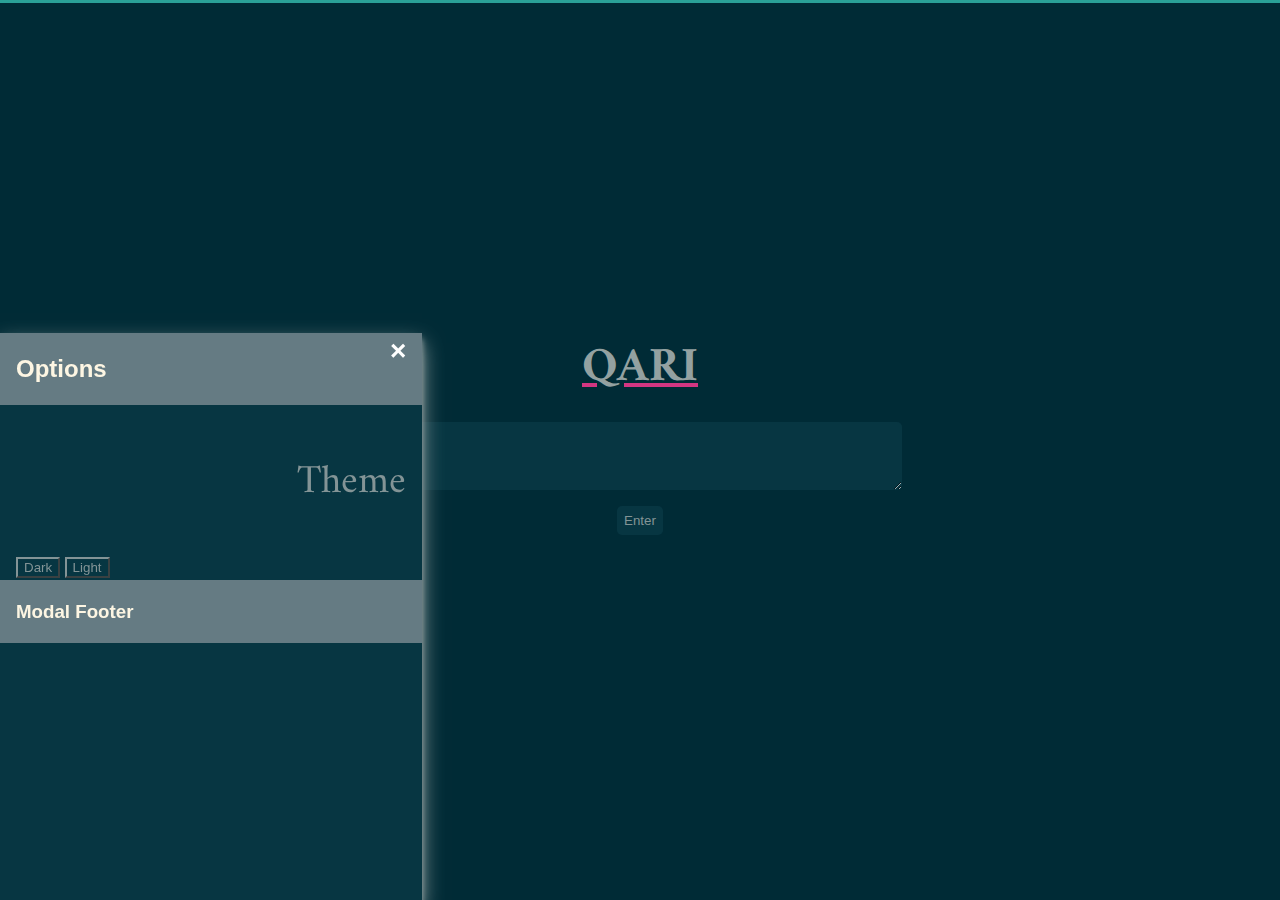
==== index.html @ f2fe6e37 "moving <p> to center properly" ====
<!DOCTYPE html>
<html>
<meta name="viewport" content="width=device-width, initial-scale=1.0"> 
<head>
    <title>QARI — Arabic Reader</title>
    <link rel="stylesheet" type="text/css" href="style.css">
	<link rel="stylesheet" type="text/css" media='none' href="light.css" id="lightCSS">
	<link rel="stylesheet" type="text/css" media='' href="dark.css" id="darkCSS">
    <link href="https://fonts.googleapis.com/css?family=Amiri" rel="stylesheet">
</head>
<body onload="colorize();">
<div class="wrapper">
	<div id="topBar"></div>
	<div class="main">
		<div id="titleDiv">
			<h1><a onclick="javascript:window.location.reload();">QARI</a></h1>
		</div>
		<div id="textDiv">
			<textarea id="message" cols="50"></textarea>
		</div>
		<div id="buttonDiv">
			<input type="submit" onclick="showMessage(); hideInput()" value="Enter" id="buttonInput" class="button"/>
		</div>
		<div>
			<p id="user-output"><span id="display-message"></span></p>
		</div>
	</div>
	<div class="center">
	</div>
	<div class="options">
		<!-- Trigger/Open The Modal -->
		<button id="myBtn" class="button">Settings</button>

		<!-- The Modal -->
		<div id="myModal" class="modal">
  			<!-- Modal content -->
 			<div class="modal-content">
    			<div class="modal-header">
      				<span class="close">&times;</span>
      				<h2>Options</h2>
    			</div>
    			<div class="modal-body">
      				<p>Theme </p>
      				<input type="button" class="button2" value="Dark" onclick="darkMode();" />
      				<input type="button" class="button2" value="Light" onclick="lightMode();" />
    			</div>
    			<div class="modal-footer">
      				<h3>Modal Footer</h3>
    			</div>
  			</div>
		</div> 
	</div>
</div>
<script src="script.js"></script> 
</body>
---- style.css ----
body {
	margin: 0;
	height: 100%;
}
.wrapper {
	width: 100vw;
	height: 100vh;
  	display: grid; 
	grid-template-columns: 0.1fr 0.8fr 0.1fr;
    grid-template-rows: 0.1fr 0.8fr 0.1fr;
    min-width: 0;
}
#topBar {
	grid-area: 1 / 1 / 2 / 4;
	height: 3px;
}
.main {
	grid-area: 2 / 2 / 3 / 3;
	display: flex;
	flex-direction: column;
	justify-content: center;
	align-items: center;
	min-width: 0;
}
textarea, .button {
	padding: 7px;
 	border-radius: 5px;
	border: none;
    outline: none;
}
textarea {
	resize: vertical;
 	margin-bottom: 12px;
	margin-top: 12px;
 	font-size: 1.3em;
}
textarea:focus, .button:hover {
	box-shadow: 0 1px 3px var(--base1), 0 1px 2px var(--base2);
	transition-duration: 0.3s;
}
p, h1 {
	font-family: 'Amiri', serif;
}
h1 {
	color: var(--base01);
	font-size: 3em;
	margin: 0;
	padding: 0;
	border: 0;
}
p {
	font-size: 2.5em;
	color: var(--base00);
	text-align: right;
}
.options {
	grid-area: 3 / 1 / 4 / 2;
	justify-content: end;
}

/* modal stuff*/
body {font-family: Arial, Helvetica, sans-serif;}

/* Modal Content */
.modal-content {
    position: fixed;
    bottom: 0;
    background-color: var(--base2);
    height: 63%;
    width: 33%;
    -webkit-animation-name: slideIn;
    -webkit-animation-duration: 0.4s;
    animation-name: slideIn;
    animation-duration: 0.4s;
	box-shadow: 0 10px 20px var(--base1), 0 6px 6px var(--base1);
}

/* The Close Button */
.close {
    color: white;
    float: right;
    font-size: 28px;
    font-weight: bold;
}

.close:hover,
.close:focus {
    color: #000;
    text-decoration: none;
    cursor: pointer;
}

.modal-header {
    padding: 2px 16px;
    background-color: var(--base00);
    color: var(--base3);
}

.modal-body {padding: 2px 16px;}

.modal-footer {
    padding: 2px 16px;
    background-color: var(--base00);
    color: var(--base3);
}

/* Add Animation */
@-webkit-keyframes slideIn {
    from {bottom: -300px; opacity: 0} 
    to {bottom: 0; opacity: 1}
}

@keyframes slideIn {
    from {bottom: -300px; opacity: 0}
    to {bottom: 0; opacity: 1}
}

@-webkit-keyframes fadeIn {
    from {opacity: 0} 
    to {opacity: 1}
}

@keyframes fadeIn {
    from {opacity: 0} 
    to {opacity: 1}
}
---- light.css ----
/* solarized theme colors */
:root {
	--base03:    #002b36;
	--base02:    #073642;
	--base01:    #586e75;
	--base00:    #657b83;
	--base0:     #839496;
	--base1:     #93a1a1;
	--base2:     #eee8d5;
	--base3:     #fdf6e3;
	--yellow:    #b58900;
	--orange:    #cb4b16;
	--red:       #dc322f;
	--magenta:   #d33682;
	--violet:    #6c71c4;
	--blue:      #268bd2;
	--cyan:      #2aa198;
	--green:     #859900;
}

body {
	background-color: var(--base3);
}
textarea, .button, p {
 	color: var(--base00);
}
h1 {
	color: var(--base01);
}
.modal-content, textarea, .button {
    background-color: var(--base2);
}
---- dark.css ----
/* solarized theme colors */
:root {
	--base03:    #002b36;
	--base02:    #073642;
	--base01:    #586e75;
	--base00:    #657b83;
	--base0:     #839496;
	--base1:     #93a1a1;
	--base2:     #eee8d5;
	--base3:     #fdf6e3;
	--yellow:    #b58900;
	--orange:    #cb4b16;
	--red:       #dc322f;
	--magenta:   #d33682;
	--violet:    #6c71c4;
	--blue:      #268bd2;
	--cyan:      #2aa198;
	--green:     #859900;
}

body {
	background-color: var(--base03);
}
textarea, .button, p, .button2 {
 	color: var(--base0);
}
.button2 {
	border-color: var(--base0);
}
h1 {
	color: var(--base1);
}
.modal-content, textarea, .button, .button2 {
    background-color: var(--base02);
}
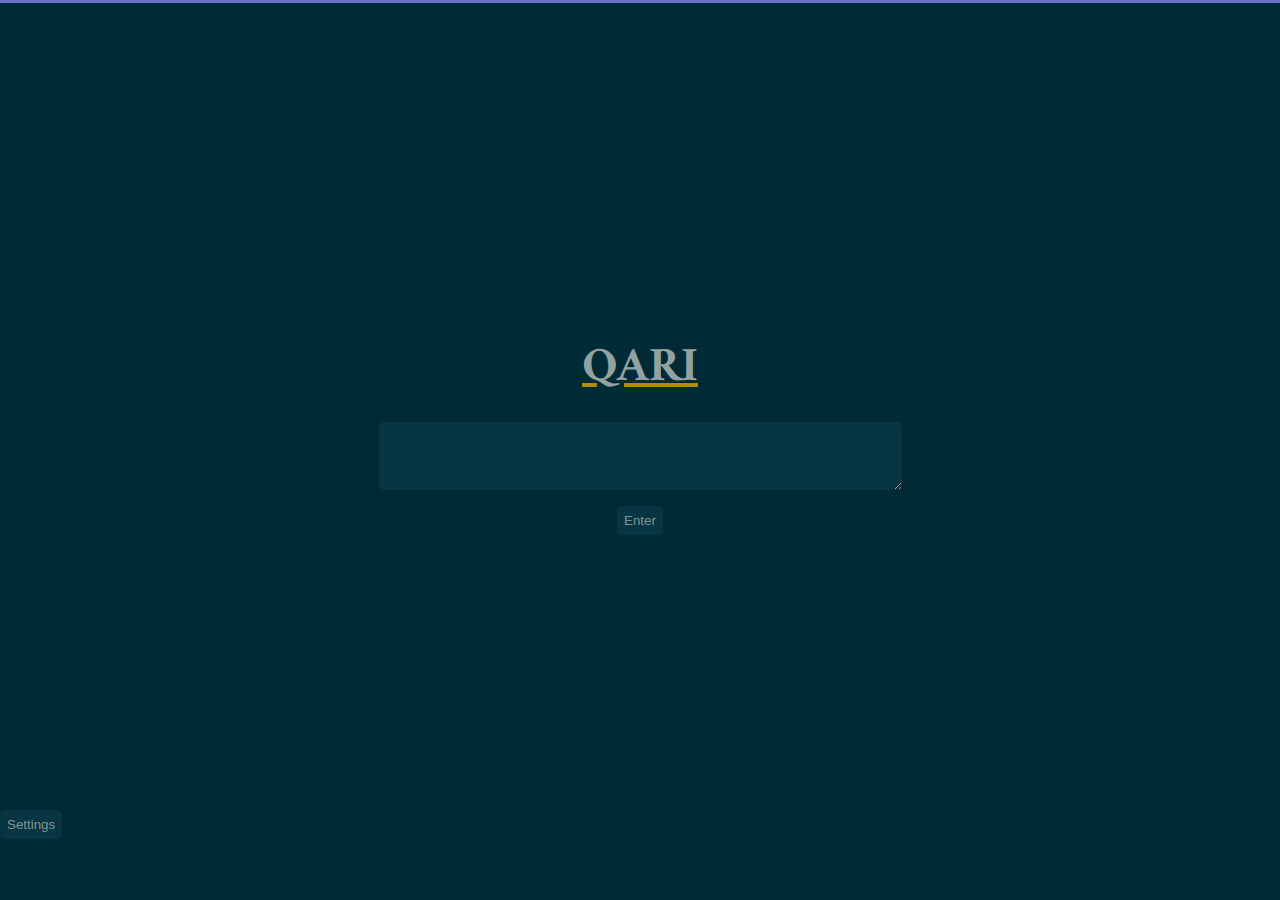
==== commit d388a058: "got the modal working again, styling just undone" ====
--- a/index.html
+++ b/index.html
@@ -29,7 +29,7 @@
 	</div>
 	<div class="options">
 		<!-- Trigger/Open The Modal -->
-		<button id="myBtn" class="button">Settings</button>
+		<button id="options" class="button">Settings</button>
 
 		<!-- The Modal -->
 		<div id="myModal" class="modal">
--- a/style.css
+++ b/style.css
@@ -59,20 +59,35 @@
 }
 
 /* modal stuff*/
-body {font-family: Arial, Helvetica, sans-serif;}
+
+/* The Modal (background) */
+.modal {
+    display: none; /* Hidden by default */
+    position: fixed; /* Stay in place */
+    z-index: 1; /* Sit on top */
+    left: 0;
+    top: 0;
+    width: 100%; /* Full width */
+    height: 100%; /* Full height */
+    overflow: auto; /* Enable scroll if needed */
+    background-color: rgb(0,0,0); /* Fallback color */
+    background-color: rgba(0,0,0,0.4); /* Black w/ opacity */
+    -webkit-animation-name: fadeIn; /* Fade in the background */
+    -webkit-animation-duration: 0.4s;
+    animation-name: fadeIn;
+    animation-duration: 0.4s
+}
 
 /* Modal Content */
 .modal-content {
     position: fixed;
     bottom: 0;
-    background-color: var(--base2);
-    height: 63%;
-    width: 33%;
+    background-color: #fefefe;
+    width: 100%;
     -webkit-animation-name: slideIn;
     -webkit-animation-duration: 0.4s;
     animation-name: slideIn;
-    animation-duration: 0.4s;
-	box-shadow: 0 10px 20px var(--base1), 0 6px 6px var(--base1);
+    animation-duration: 0.4s
 }
 
 /* The Close Button */
@@ -92,16 +107,16 @@
 
 .modal-header {
     padding: 2px 16px;
-    background-color: var(--base00);
-    color: var(--base3);
+    background-color: #5cb85c;
+    color: white;
 }
 
 .modal-body {padding: 2px 16px;}
 
 .modal-footer {
     padding: 2px 16px;
-    background-color: var(--base00);
-    color: var(--base3);
+    background-color: #5cb85c;
+    color: white;
 }
 
 /* Add Animation */
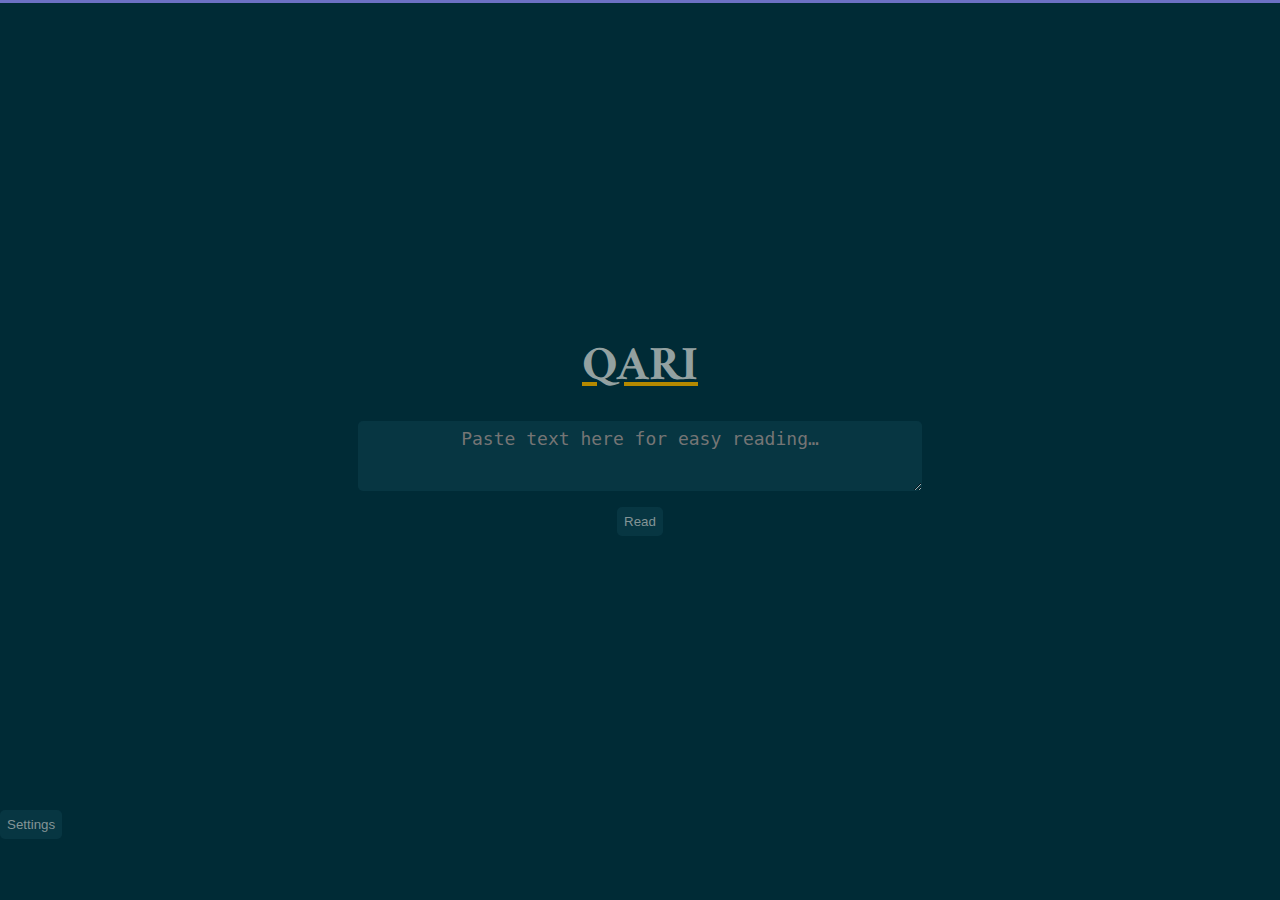
==== commit 264ce51d: "improvements to textarea" ====
--- a/index.html
+++ b/index.html
@@ -16,10 +16,10 @@
 			<h1><a onclick="javascript:window.location.reload();">QARI</a></h1>
 		</div>
 		<div id="textDiv">
-			<textarea id="message" cols="50"></textarea>
+			<textarea id="message" cols="50" placeholder="Paste text here for easy reading…"></textarea>
 		</div>
 		<div id="buttonDiv">
-			<input type="submit" onclick="showMessage(); hideInput()" value="Enter" id="buttonInput" class="button"/>
+			<input type="submit" onclick="showMessage(); hideInput()" value="Read" id="buttonInput" class="button"/>
 		</div>
 		<div>
 			<p id="user-output"><span id="display-message"></span></p>
@@ -30,7 +30,6 @@
 	<div class="options">
 		<!-- Trigger/Open The Modal -->
 		<button id="options" class="button">Settings</button>
-
 		<!-- The Modal -->
 		<div id="myModal" class="modal">
   			<!-- Modal content -->
--- a/style.css
+++ b/style.css
@@ -6,7 +6,7 @@
 	width: 100vw;
 	height: 100vh;
   	display: grid; 
-	grid-template-columns: 0.1fr 0.8fr 0.1fr;
+	grid-template-columns: 0.25fr 0.5fr 0.25fr;
     grid-template-rows: 0.1fr 0.8fr 0.1fr;
     min-width: 0;
 }
@@ -21,6 +21,14 @@
 	justify-content: center;
 	align-items: center;
 	min-width: 0;
+}
+.center {
+	align-self: center;
+	text-align: center;
+}
+#message {
+	font-size: 18px;
+	text-align: center;
 }
 textarea, .button {
 	padding: 7px;
@@ -51,7 +59,6 @@
 p {
 	font-size: 2.5em;
 	color: var(--base00);
-	text-align: right;
 }
 .options {
 	grid-area: 3 / 1 / 4 / 2;
@@ -70,8 +77,6 @@
     width: 100%; /* Full width */
     height: 100%; /* Full height */
     overflow: auto; /* Enable scroll if needed */
-    background-color: rgb(0,0,0); /* Fallback color */
-    background-color: rgba(0,0,0,0.4); /* Black w/ opacity */
     -webkit-animation-name: fadeIn; /* Fade in the background */
     -webkit-animation-duration: 0.4s;
     animation-name: fadeIn;
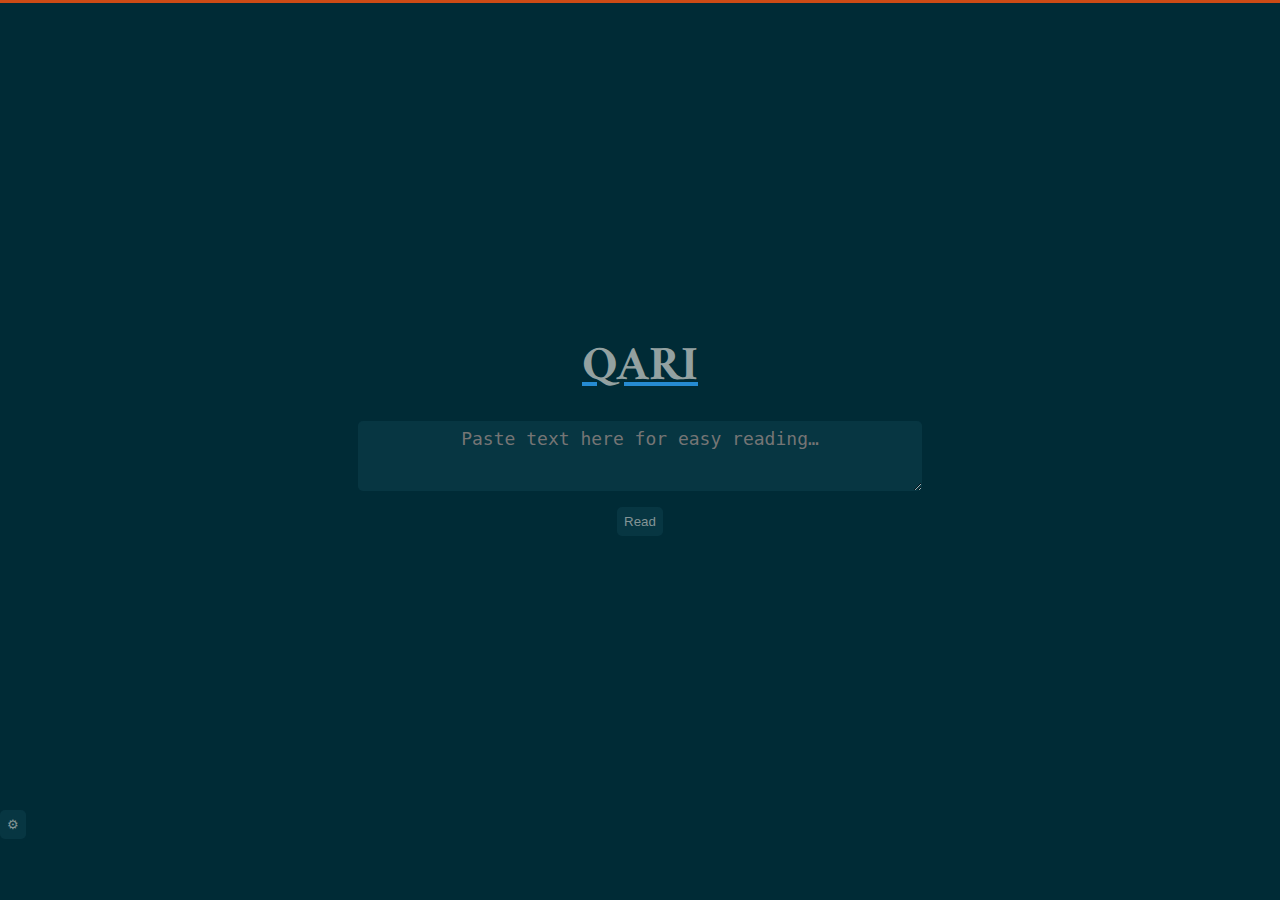
==== commit ab210834: "added emoji and charset" ====
--- a/index.html
+++ b/index.html
@@ -1,6 +1,7 @@
 <!DOCTYPE html>
 <html>
-<meta name="viewport" content="width=device-width, initial-scale=1.0"> 
+<meta name="viewport" content="width=device-width, initial-scale=1.0">
+<meta charset="UTF-8"> 
 <head>
     <title>QARI — Arabic Reader</title>
     <link rel="stylesheet" type="text/css" href="style.css">
@@ -29,7 +30,7 @@
 	</div>
 	<div class="options">
 		<!-- Trigger/Open The Modal -->
-		<button id="options" class="button">Settings</button>
+		<button id="options" class="button">⚙</button>
 		<!-- The Modal -->
 		<div id="myModal" class="modal">
   			<!-- Modal content -->
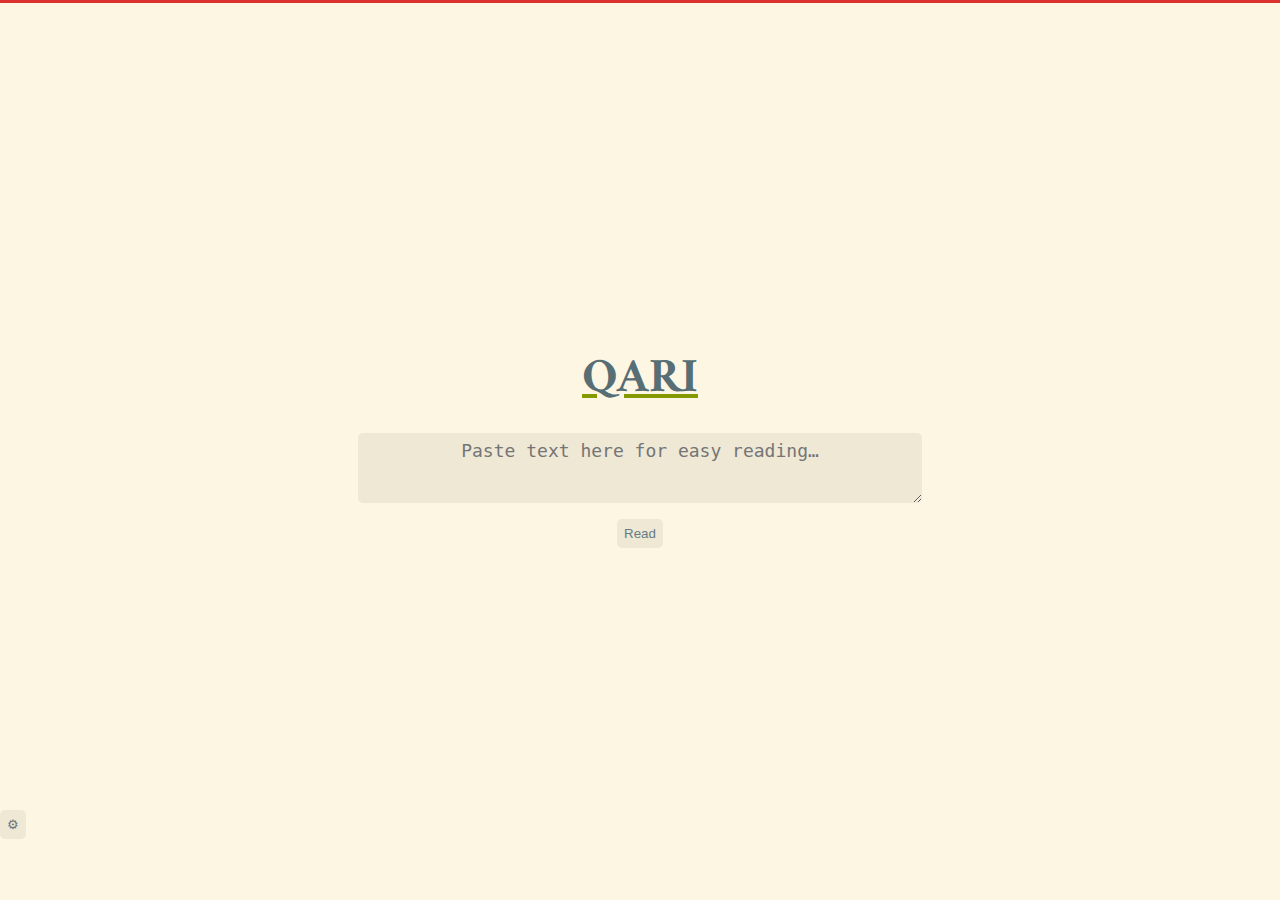
==== commit a787ea04: "light theme pretty much styled" ====
--- a/index.html
+++ b/index.html
@@ -5,8 +5,8 @@
 <head>
     <title>QARI — Arabic Reader</title>
     <link rel="stylesheet" type="text/css" href="style.css">
-	<link rel="stylesheet" type="text/css" media='none' href="light.css" id="lightCSS">
-	<link rel="stylesheet" type="text/css" media='' href="dark.css" id="darkCSS">
+	<link rel="stylesheet" type="text/css" media='' href="light.css" id="lightCSS">
+	<link rel="stylesheet" type="text/css" media='none' href="dark.css" id="darkCSS">
     <link href="https://fonts.googleapis.com/css?family=Amiri" rel="stylesheet">
 </head>
 <body onload="colorize();">
@@ -23,7 +23,7 @@
 			<input type="submit" onclick="showMessage(); hideInput()" value="Read" id="buttonInput" class="button"/>
 		</div>
 		<div>
-			<p id="user-output"><span id="display-message"></span></p>
+			<p id="user-output"><span id="display-message" class="arabic-text"></span></p>
 		</div>
 	</div>
 	<div class="center">
@@ -40,12 +40,23 @@
       				<h2>Options</h2>
     			</div>
     			<div class="modal-body">
-      				<p>Theme </p>
-      				<input type="button" class="button2" value="Dark" onclick="darkMode();" />
-      				<input type="button" class="button2" value="Light" onclick="lightMode();" />
-    			</div>
-    			<div class="modal-footer">
-      				<h3>Modal Footer</h3>
+    				<div class="container-flex">
+    					<div class="themeOptions">
+      						<p>Theme: </p>
+      						<div>
+	      						<input type="button" class="button2" value="Dark" onclick="darkMode();" />
+    	  						<input type="button" class="button2" value="Light" onclick="lightMode();" />
+    	  					</div>
+      					</div>
+      					<div class="fontSizeOptions">
+      						<p>Font size: </p>
+      						<div>
+								<input type="button" class="button2" value="&nbsp;+&nbsp;" onclick="resizeText(1)" />
+								<input type="button" class="button2" value="&nbsp;-&nbsp;" onclick="resizeText(-1)" />
+							</div>
+      					</div>
+      					<div class="fontFamilyOptions"></div>
+      				</div>
     			</div>
   			</div>
 		</div> 
--- a/style.css
+++ b/style.css
@@ -56,7 +56,7 @@
 	padding: 0;
 	border: 0;
 }
-p {
+.arabic-text {
 	font-size: 2.5em;
 	color: var(--base00);
 }
@@ -88,13 +88,17 @@
     position: fixed;
     bottom: 0;
     background-color: #fefefe;
-    width: 100%;
+    width: 28%;
+    height: 50%;
     -webkit-animation-name: slideIn;
     -webkit-animation-duration: 0.4s;
     animation-name: slideIn;
     animation-duration: 0.4s
 }
-
+.themeOptions, .fontSizeOptions, .fontFamilyOptions {
+	display: flex;
+	flex-direction: row;
+}
 /* The Close Button */
 .close {
     color: white;
@@ -112,7 +116,6 @@
 
 .modal-header {
     padding: 2px 16px;
-    background-color: #5cb85c;
     color: white;
 }
 
@@ -122,6 +125,12 @@
     padding: 2px 16px;
     background-color: #5cb85c;
     color: white;
+}
+.themeOptions {
+	justify-content: space-between;
+}
+.fontSizeOptions {
+	justify-content: space-between;
 }
 
 /* Add Animation */
--- a/light.css
+++ b/light.css
@@ -24,9 +24,27 @@
 textarea, .button, p {
  	color: var(--base00);
 }
+.button2 {
+	border: none;
+	background-color: var(--base3);
+	border-radius: 8px;
+	padding: 7px;
+    outline: none;
+    color: var(--01)
+}
 h1 {
 	color: var(--base01);
 }
-.modal-content, textarea, .button {
+textarea, .button {
     background-color: var(--base2);
 }
+.modal-content {
+	box-shadow: 0 1px 3px var(--base1), 0 1px 2px var(--base2);
+	background-color: var(--base3);
+}
+.modal-header {
+	background-color: var(--base3);
+	color: var(--base01);
+	border-color: var(--base2);
+	border-bottom: 2px;
+}
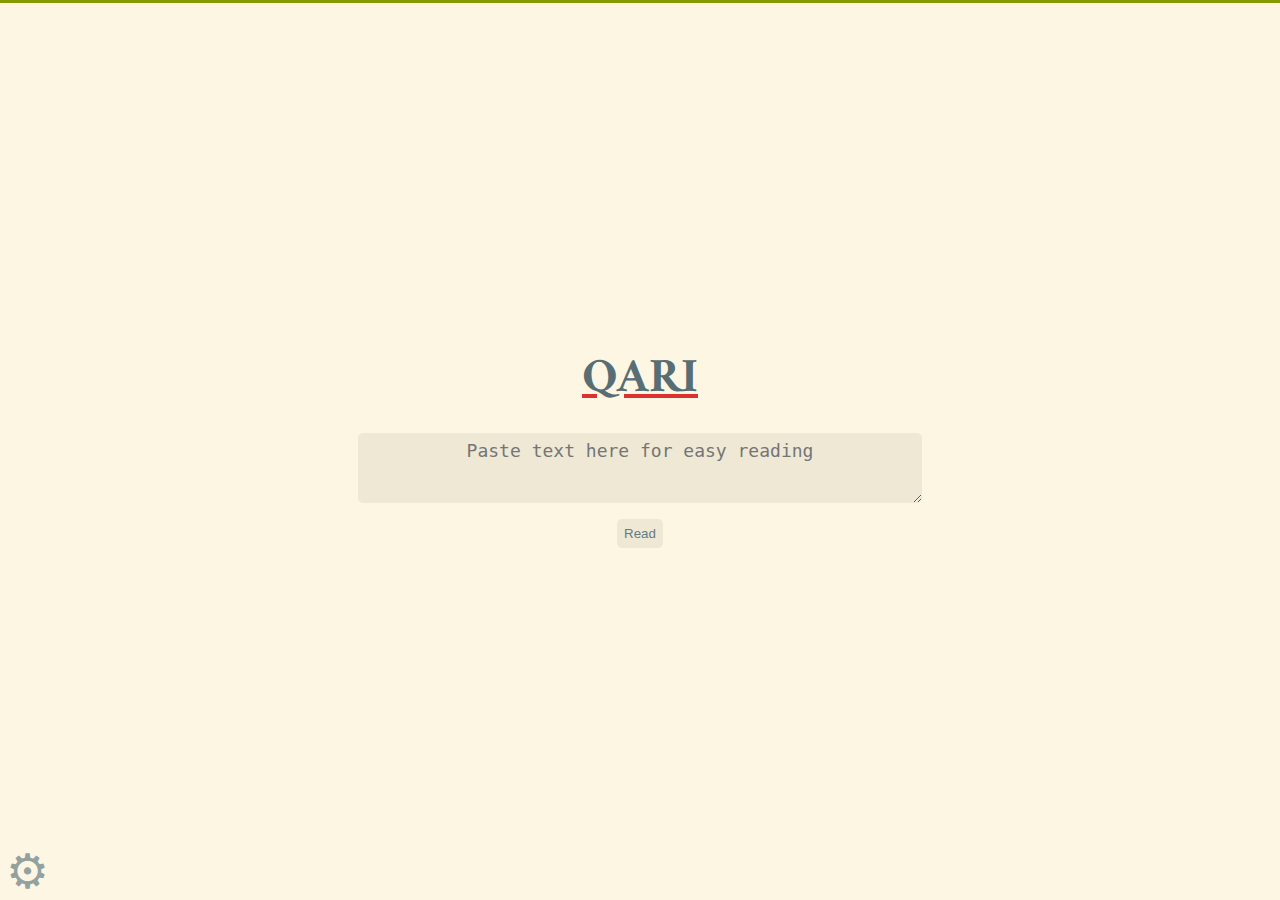
==== commit c73285d6: "finishing touches on style, and basic spearation of css" ====
--- a/index.html
+++ b/index.html
@@ -17,7 +17,7 @@
 			<h1><a onclick="javascript:window.location.reload();">QARI</a></h1>
 		</div>
 		<div id="textDiv">
-			<textarea id="message" cols="50" placeholder="Paste text here for easy reading…"></textarea>
+			<textarea id="message" cols="50" placeholder="Paste text here for easy reading"></textarea>
 		</div>
 		<div id="buttonDiv">
 			<input type="submit" onclick="showMessage(); hideInput()" value="Read" id="buttonInput" class="button"/>
@@ -30,7 +30,7 @@
 	</div>
 	<div class="options">
 		<!-- Trigger/Open The Modal -->
-		<button id="options" class="button">⚙</button>
+		<button id="options" class="button3">⚙</button>
 		<!-- The Modal -->
 		<div id="myModal" class="modal">
   			<!-- Modal content -->
--- a/style.css
+++ b/style.css
@@ -30,7 +30,7 @@
 	font-size: 18px;
 	text-align: center;
 }
-textarea, .button {
+.button {
 	padding: 7px;
  	border-radius: 5px;
 	border: none;
@@ -41,12 +41,17 @@
  	margin-bottom: 12px;
 	margin-top: 12px;
  	font-size: 1.3em;
+	padding: 7px;
+ 	border-radius: 5px;
+	border: none;
+    outline: none;
 }
-textarea:focus, .button:hover {
+textarea:focus, 
+.button:hover {
 	box-shadow: 0 1px 3px var(--base1), 0 1px 2px var(--base2);
 	transition-duration: 0.3s;
 }
-p, h1 {
+p {
 	font-family: 'Amiri', serif;
 }
 h1 {
@@ -55,6 +60,7 @@
 	margin: 0;
 	padding: 0;
 	border: 0;
+	font-family: 'Amiri', serif;
 }
 .arabic-text {
 	font-size: 2.5em;
@@ -62,8 +68,12 @@
 }
 .options {
 	grid-area: 3 / 1 / 4 / 2;
-	justify-content: end;
+	align-self: end;
 }
+.button3 {
+	font-size: 48px;
+}
+
 
 /* modal stuff*/
 
@@ -95,13 +105,8 @@
     animation-name: slideIn;
     animation-duration: 0.4s
 }
-.themeOptions, .fontSizeOptions, .fontFamilyOptions {
-	display: flex;
-	flex-direction: row;
-}
 /* The Close Button */
 .close {
-    color: white;
     float: right;
     font-size: 28px;
     font-weight: bold;
@@ -128,9 +133,13 @@
 }
 .themeOptions {
 	justify-content: space-between;
+	display: flex;
+	flex-direction: row;
 }
 .fontSizeOptions {
 	justify-content: space-between;
+	display: flex;
+	flex-direction: row;
 }
 
 /* Add Animation */
--- a/light.css
+++ b/light.css
@@ -21,22 +21,37 @@
 body {
 	background-color: var(--base3);
 }
-textarea, .button, p {
- 	color: var(--base00);
-}
 .button2 {
 	border: none;
 	background-color: var(--base3);
 	border-radius: 8px;
 	padding: 7px;
     outline: none;
-    color: var(--01)
+    color: var(--base01);
 }
 h1 {
 	color: var(--base01);
 }
-textarea, .button {
+textarea {
+ 	color: var(--base00);
     background-color: var(--base2);
+}
+.button {
+ 	color: var(--base00);
+    background-color: var(--base2);
+}
+.button3 {
+	background-color: var(--base3);
+	color: var(--base1);
+	border: none;
+	outline: none;
+}
+.button3:hover,
+.button3:focus {
+	color: var(--base01);
+}
+p {
+ 	color: var(--base00);
 }
 .modal-content {
 	box-shadow: 0 1px 3px var(--base1), 0 1px 2px var(--base2);
@@ -48,3 +63,10 @@
 	border-color: var(--base2);
 	border-bottom: 2px;
 }
+.close {
+    color: var(--base00);
+}
+.close:hover,
+.close:focus {
+    color: var(--base01);
+}
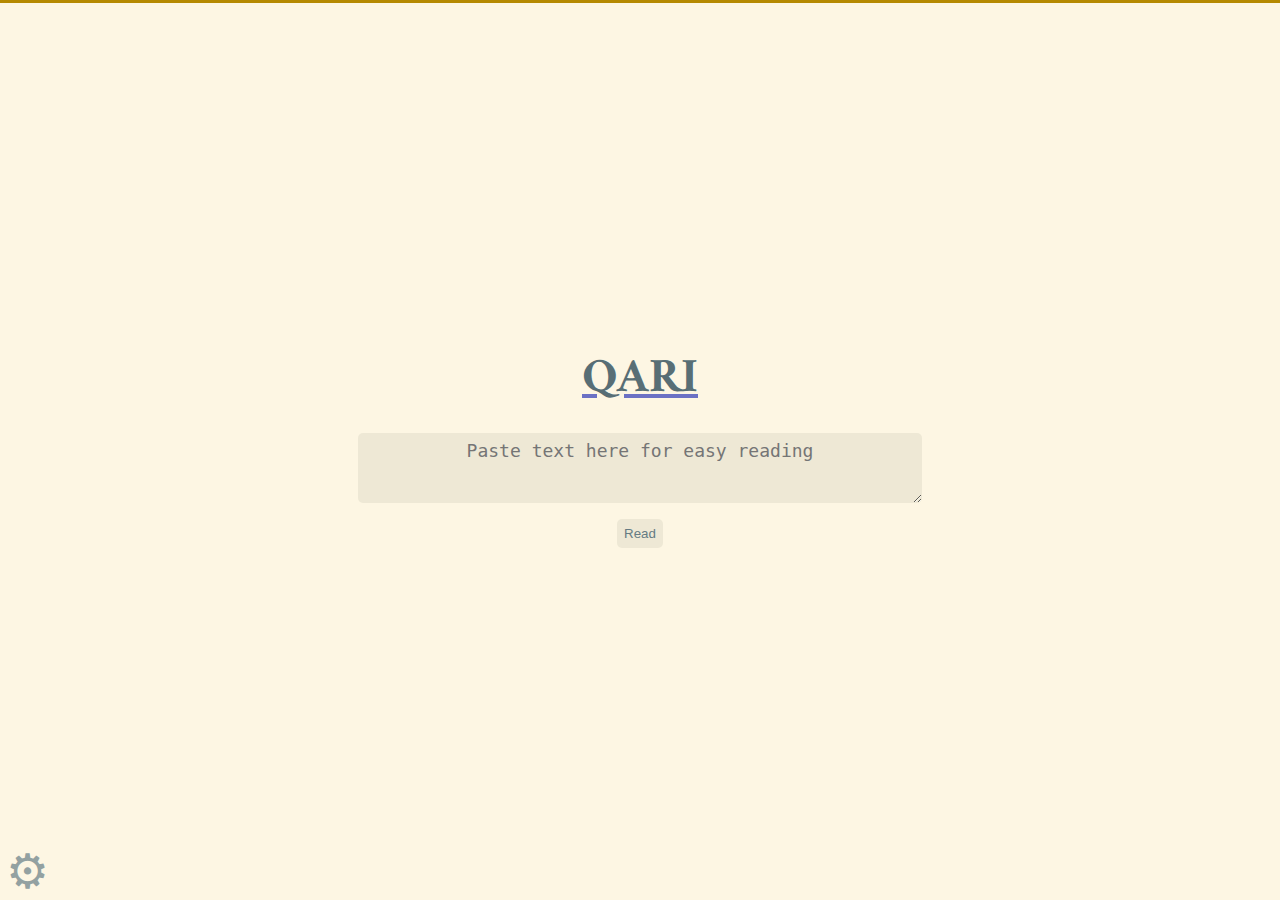
==== commit 0158919c: "fully working font select!" ====
--- a/index.html
+++ b/index.html
@@ -7,7 +7,7 @@
     <link rel="stylesheet" type="text/css" href="style.css">
 	<link rel="stylesheet" type="text/css" media='' href="light.css" id="lightCSS">
 	<link rel="stylesheet" type="text/css" media='none' href="dark.css" id="darkCSS">
-    <link href="https://fonts.googleapis.com/css?family=Amiri" rel="stylesheet">
+	<link href="https://fonts.googleapis.com/css?family=Amiri|Aref+Ruqaa|Scheherazade" rel="stylesheet">
 </head>
 <body onload="colorize();">
 <div class="wrapper">
@@ -55,7 +55,14 @@
 								<input type="button" class="button2" value="&nbsp;-&nbsp;" onclick="resizeText(-1)" />
 							</div>
       					</div>
-      					<div class="fontFamilyOptions"></div>
+      					<div class="fontFamilyOptions">
+      						<p>Font style: </p>
+      						<select id="input-font" class="input" onchange="changeFont(this)">
+      							<option value="Amiri" selected="selected">Amiri</option>
+      							<option value="Scheherazade">Scheherazade</option>
+      							<option value="Aref Ruqaa">Aref Ruqaa</option>
+							</select>
+      					</div>
       				</div>
     			</div>
   			</div>
--- a/style.css
+++ b/style.css
@@ -36,6 +36,9 @@
 	border: none;
     outline: none;
 }
+.button3 {
+	font-size: 48px;
+}
 textarea {
 	resize: vertical;
  	margin-bottom: 12px;
@@ -70,13 +73,8 @@
 	grid-area: 3 / 1 / 4 / 2;
 	align-self: end;
 }
-.button3 {
-	font-size: 48px;
-}
-
 
 /* modal stuff*/
-
 /* The Modal (background) */
 .modal {
     display: none; /* Hidden by default */
@@ -111,7 +109,6 @@
     font-size: 28px;
     font-weight: bold;
 }
-
 .close:hover,
 .close:focus {
     color: #000;
@@ -124,12 +121,8 @@
     color: white;
 }
 
-.modal-body {padding: 2px 16px;}
-
-.modal-footer {
-    padding: 2px 16px;
-    background-color: #5cb85c;
-    color: white;
+.modal-body {
+	padding: 2px 16px;
 }
 .themeOptions {
 	justify-content: space-between;
@@ -137,6 +130,11 @@
 	flex-direction: row;
 }
 .fontSizeOptions {
+	justify-content: space-between;
+	display: flex;
+	flex-direction: row;
+}
+.fontFamilyOptions {
 	justify-content: space-between;
 	display: flex;
 	flex-direction: row;
